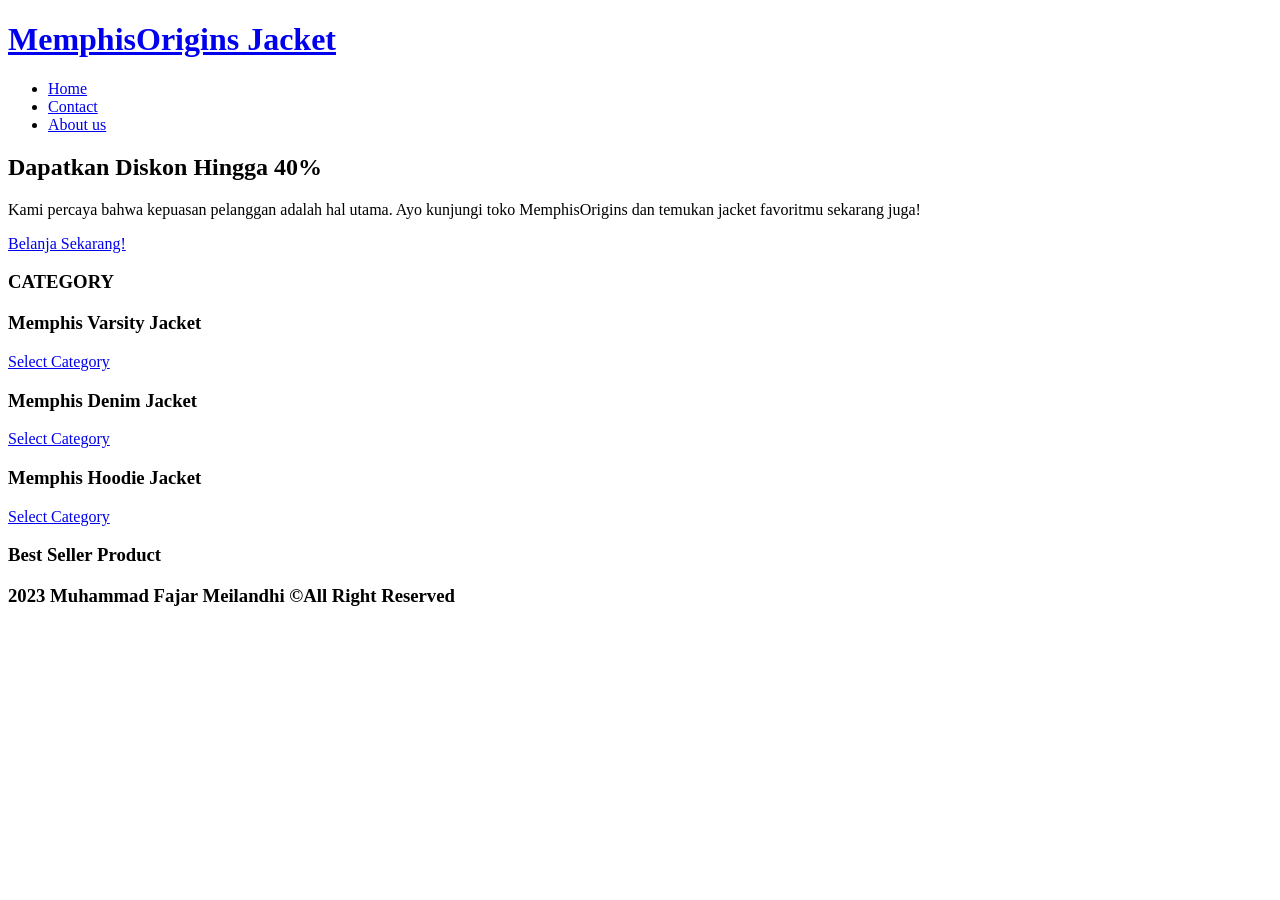
==== indeks.html @ a7b07e84 "intial git" ====
<!-- 
    NAMA : Muhammad Fajar Meilandhi
    NIM  : 10122344 
    KELAS: IF-9
-->

<!DOCTYPE html>
<html lang="en">
  <head>
    <meta charset="UTF-8" />
    <meta http-equiv="X-UA-Compatible" content="IE=edge" />
    <meta name="viewport" content="width=device-width, initial-scale=1.0" />
    <link rel="preconnect" href="https://fonts.googleapis.com" />
    <link rel="preconnect" href="https://fonts.gstatic.com" crossorigin />
    <link href="https://fonts.googleapis.com/css2?family=Montserrat:ital,wght@0,100;0,200;0,300;0,400;0,500;0,600;0,700;0,800;0,900;1,100;1,500;1,700&display=swap" rel="stylesheet" />
    <title>MemphisOrigins</title>
    <link rel="stylesheet" href="style.css" />
  </head>
  <body>
    <div class="header">
      <div class="navbar d-flex jc-spacebetween">
        <div class="nav-brand ai-center jc-spacebetween">
          <h1><a href="#">MemphisOrigins Jacket</a></h1>
        </div>
        <div class="nav-menu">
          <div class="spacercontent"></div>
          <ul class="d-flex ai-center">
            <li><a href="#">Home</a></li>
            <li><a href="https://api.whatsapp.com/send/?phone=6281220888802&text&type=phone_number&app_absent=0" target="_blank">Contact</a></li>
            <li><a href="./indeks2.html" target="_blank">About us</a></li>
          </ul>
        </div>
      </div>
    </div>
    <div class="content1">
      <div class="container">
        <div class="d-flex jc-spacebetween">
          <div class="main-img"></div>
          <div class="main-desc">
            <div class="big-title">
              <h2>Dapatkan Diskon Hingga 40%</h2>
              <div class="spacercontent"></div>
              <p>Kami percaya bahwa kepuasan pelanggan adalah hal utama. Ayo kunjungi toko MemphisOrigins dan temukan jacket favoritmu sekarang juga!</p>
              <div class="spacercontent"></div>
              <div class="spacercontent"></div>
              <div class="big-button">
                <a href="indeks2.html">Belanja Sekarang!</a>
              </div>
            </div>
          </div>
        </div>
      </div>
    </div>
    <div class="spacercontent"></div>
    <div class="title d-flex">
      <h3>CATEGORY</h3>
    </div>
    <div class="spacercontent"></div>
    <div class="content2">
      <div class="container2">
        <div class="new-product">
          <div class="image">
            <div class="overlay">
              <div class="img1"></div>
              <div class="img2"></div>
              <div class="img3"></div>
            </div>
          </div>
        </div>
      </div>
      <div class="container3">
        <div class="desc">
          <h3>Memphis Varsity Jacket</h3>
          <a href="https://shopee.co.id/memphisorigins?shopCollection=138132669#product_list" target="_blank">Select Category</a>
        </div>
        <div class="desc">
          <h3>Memphis Denim Jacket</h3>
          <a href="https://shopee.co.id/memphisorigins?shopCollection=15356396#product_list" target="_blank">Select Category</a>
        </div>
        <div class="desc">
          <h3>Memphis Hoodie Jacket</h3>
          <a href="https://shopee.co.id/memphisorigins?shopCollection=15356329#product_list" target="_blank">Select Category</a>
        </div>
      </div>
    </div>
    <div class="spacercontent"></div>
    <div class="title d-flex">
      <h3>Best Seller Product</h3>
    </div>
    <div class="spacercontent"></div>
    <div class="content4">
      <div class="container4 d-flex">
        <div class="best-product">
          <div class="image2">
            <div class="overlay d-flex">
              <a href="indeks2.html"><div class="img4"></div></a>
              <a href="indeks2.html"><div class="img5"></div></a>
              <a href="indeks2.html"><div class="img6"></div></a>
              <a href="indeks2.html"><div class="img7"></div></a>
            </div>
          </div>
        </div>
      </div>
    </div>
    <div class="Spacercontent"></div>
    <div class="content5">
      <div class="container5 d-flex">
        <div class="best-product">
          <div class="image2">
            <div class="overlay d-flex">
              <a href="indeks2.html"><div class="img8"></div></a>
              <a href="indeks2.html"><div class="img9"></div></a>
              <a href="indeks2.html"><div class="img10"></div></a>
              <a href="indeks2.html"><div class="img11"></div></a>
            </div>
          </div>
        </div>
      </div>
    </div>
    <!-- Footer -->
    <div class="spacersection"></div>
    <div class="container6">
      <div class="footer">
        <div class="desc-footer">
          <h3>2023 Muhammad Fajar Meilandhi &copy;All Right Reserved</h3>
        </div>
      </div>
    </div>
    <!-- End Footer -->
  </body>
</html>
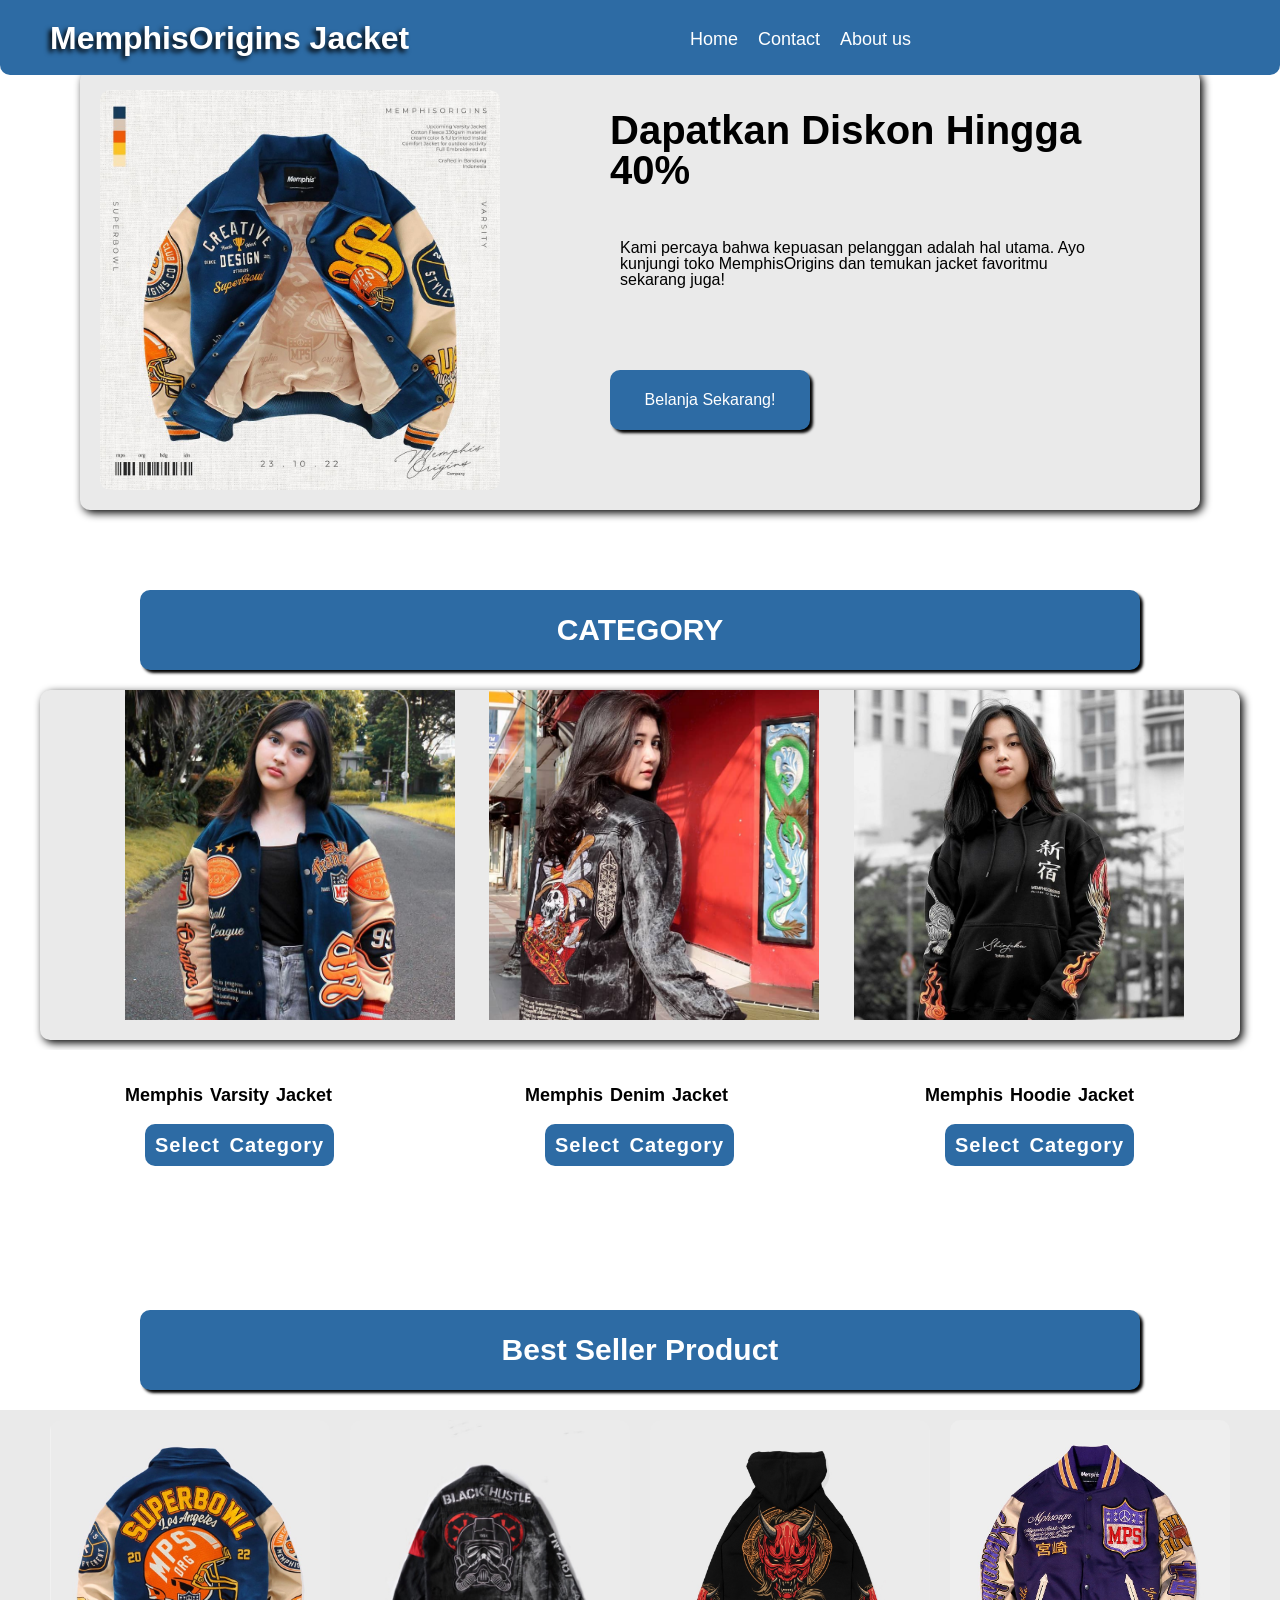
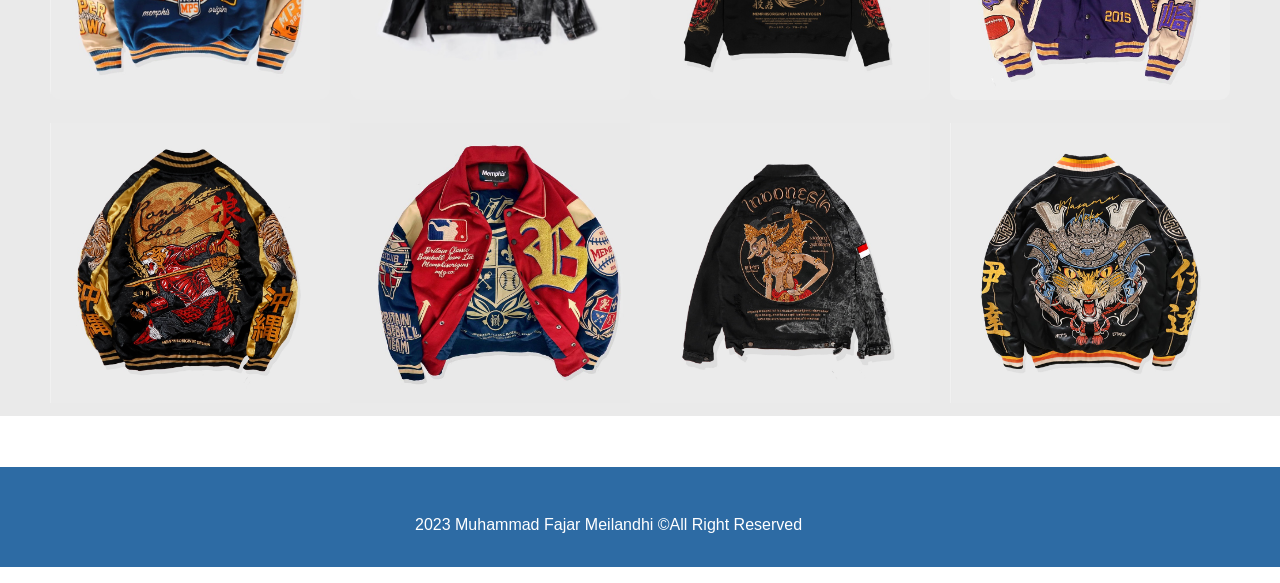
==== commit dd1fd288: "Mengubah agar ketika membuka link langsung ke indeks.html" ====
--- a/indeks.html
+++ b/indeks.html
@@ -14,7 +14,7 @@
     <link rel="preconnect" href="https://fonts.gstatic.com" crossorigin />
     <link href="https://fonts.googleapis.com/css2?family=Montserrat:ital,wght@0,100;0,200;0,300;0,400;0,500;0,600;0,700;0,800;0,900;1,100;1,500;1,700&display=swap" rel="stylesheet" />
     <title>MemphisOrigins</title>
-    <link rel="stylesheet" href="style.css" />
+    <link rel="stylesheet" href="./css/style.css" />
   </head>
   <body>
     <div class="header">
@@ -27,7 +27,7 @@
           <ul class="d-flex ai-center">
             <li><a href="#">Home</a></li>
             <li><a href="https://api.whatsapp.com/send/?phone=6281220888802&text&type=phone_number&app_absent=0" target="_blank">Contact</a></li>
-            <li><a href="./indeks2.html" target="_blank">About us</a></li>
+            <li><a href="./html/indeks2.html" target="_blank">About us</a></li>
           </ul>
         </div>
       </div>
@@ -44,7 +44,7 @@
               <div class="spacercontent"></div>
               <div class="spacercontent"></div>
               <div class="big-button">
-                <a href="indeks2.html">Belanja Sekarang!</a>
+                <a href="./html/indeks2.html">Belanja Sekarang!</a>
               </div>
             </div>
           </div>
@@ -93,10 +93,10 @@
         <div class="best-product">
           <div class="image2">
             <div class="overlay d-flex">
-              <a href="indeks2.html"><div class="img4"></div></a>
-              <a href="indeks2.html"><div class="img5"></div></a>
-              <a href="indeks2.html"><div class="img6"></div></a>
-              <a href="indeks2.html"><div class="img7"></div></a>
+              <a href="./html/indeks2.html"><div class="img4"></div></a>
+              <a href="./html/indeks2.html"><div class="img5"></div></a>
+              <a href="./html/indeks2.html"><div class="img6"></div></a>
+              <a href="./html/indeks2.html"><div class="img7"></div></a>
             </div>
           </div>
         </div>
@@ -108,10 +108,10 @@
         <div class="best-product">
           <div class="image2">
             <div class="overlay d-flex">
-              <a href="indeks2.html"><div class="img8"></div></a>
-              <a href="indeks2.html"><div class="img9"></div></a>
-              <a href="indeks2.html"><div class="img10"></div></a>
-              <a href="indeks2.html"><div class="img11"></div></a>
+              <a href="./html/indeks2.html"><div class="img8"></div></a>
+              <a href="./html/indeks2.html"><div class="img9"></div></a>
+              <a href="./html/indeks2.html"><div class="img10"></div></a>
+              <a href="./html/indeks2.html"><div class="img11"></div></a>
             </div>
           </div>
         </div>
--- a/css/style.css
+++ b/css/style.css
@@ -0,0 +1,651 @@
+/* 
+    NAMA : Muhammad Fajar Meilandhi
+    NIM  : 10122344 
+    KELAS: IF-9
+*/
+
+/* CSS Reset */
+html,
+body,
+div,
+span,
+applet,
+object,
+iframe,
+h1,
+h2,
+h3,
+h4,
+h5,
+h6,
+p,
+blockquote,
+pre,
+a,
+abbr,
+acronym,
+address,
+big,
+cite,
+code,
+del,
+dfn,
+em,
+img,
+ins,
+kbd,
+q,
+s,
+samp,
+small,
+strike,
+strong,
+sub,
+sup,
+tt,
+var,
+b,
+u,
+i,
+center,
+dl,
+dt,
+dd,
+ol,
+ul,
+li,
+fieldset,
+form,
+label,
+legend,
+table,
+caption,
+tbody,
+tfoot,
+thead,
+tr,
+th,
+td,
+article,
+aside,
+canvas,
+details,
+embed,
+figure,
+figcaption,
+footer,
+header,
+hgroup,
+menu,
+nav,
+output,
+ruby,
+section,
+summary,
+time,
+mark,
+audio,
+video {
+  margin: 0;
+  padding: 0;
+  border: 0;
+  font-size: 100%;
+  font: inherit;
+  vertical-align: baseline;
+}
+
+article,
+aside,
+details,
+figcaption,
+figure,
+footer,
+header,
+hgroup,
+menu,
+nav,
+section {
+  display: block;
+}
+body {
+  line-height: 1;
+}
+ol,
+ul {
+  list-style: none;
+}
+blockquote,
+q {
+  quotes: none;
+}
+blockquote:before,
+blockquote:after,
+q:before,
+q:after {
+  content: '';
+  content: none;
+}
+table {
+  border-collapse: collapse;
+  border-spacing: 0;
+} /* End CSS Reset */
+
+body {
+  font-family: 'Montserrat', sans-serif;
+  width: 100%;
+  height: auto;
+}
+
+h1,
+h4,
+h5 {
+  font-family: 'Montserrat', sans-serif;
+  margin: 0;
+  padding: 0;
+}
+
+.jc-spacebetween {
+  justify-content: space-between;
+}
+
+.ai-center {
+  align-items: center;
+}
+
+.d-flex {
+  display: flex;
+  height: auto;
+}
+
+.spacersection {
+  padding: 2% 0;
+}
+
+.spacercontent {
+  margin-bottom: 20px;
+}
+
+/* header */
+
+.header {
+  width: 100%;
+  height: 70px;
+}
+
+.navbar {
+  width: 100%;
+  height: 75px;
+  background-color: rgb(45, 107, 164);
+  border-radius: 0px 0px 10px 10px;
+  box-shadow: 0px 80px 10px -40px rgb(0, 0, 0, 0.25);
+  position: fixed;
+  z-index: 5;
+  transition: 0.5s;
+}
+.navbar:hover {
+  box-shadow: 0px 30px 10px -20px rgb(0, 0, 0, 0.75);
+  height: 80px;
+}
+
+.navbar .nav-brand {
+  width: 450px;
+  display: flex;
+}
+
+.navbar .nav-brand h1 {
+  margin-left: 50px;
+  display: inline;
+}
+
+.navbar .nav-brand h1 a {
+  font-size: 32px;
+  font-weight: bold;
+  letter-spacing: 0px;
+  text-decoration: none;
+  color: white;
+  text-shadow: -3px 3px 5px black;
+}
+
+.navbar .nav-menu {
+  width: 400px;
+  display: inline-block;
+  align-items: center;
+  margin-right: 200px;
+}
+
+.navbar .nav-menu ul li {
+  display: flex;
+}
+
+.navbar .nav-menu ul li a {
+  font-size: 18px;
+  text-decoration: none;
+  color: white;
+  margin: 10px;
+}
+
+.nav-menu ul li a:hover {
+  font-weight: bold;
+  color: white;
+  text-shadow: 3px 3px 3px black;
+}
+/* Body */
+.page {
+  width: 1500px;
+  height: 1500px;
+  border: 2px solid black;
+  position: relative;
+  right: 50px;
+}
+
+.content1 .container {
+  width: 90%;
+  height: 400px;
+  background-color: #eaeaea;
+  margin: auto;
+  box-shadow: 3px 3px 8px black;
+  transition: 0.5;
+}
+.content1 .container:hover {
+  width: 95%;
+  height: 450px;
+}
+
+.container .d-flex {
+  width: 100%;
+}
+
+.main-img {
+  background-image: url(../img/produk1.jpg);
+}
+.container,
+.main-img {
+  width: 400px;
+  height: 400px;
+  background-repeat: no-repeat;
+  background-size: cover;
+  border-radius: 10px;
+  transition: 0.5s;
+}
+.main-img:hover {
+  width: 450px;
+  height: 450px;
+}
+
+.container,
+.big-title {
+  width: 500px;
+  height: 300px;
+  background-color: #eaeaea;
+  margin-right: 50px;
+  padding: 20px;
+}
+.big-title {
+  margin-bottom: 80px;
+}
+
+.big-title h2 {
+  font-size: 40px;
+  font-weight: bold;
+}
+
+.big-title p {
+  display: flex;
+  margin-top: 40px;
+  padding: 10px;
+  height: 100px;
+}
+
+.big-button {
+  width: 200px;
+  height: 60px;
+  background-color: rgb(45, 107, 164);
+  border-radius: 10px;
+  box-shadow: 3px 3px 3px black;
+}
+.big-button a {
+  font-size: 16px;
+  display: flex;
+  text-decoration: none;
+  color: white;
+  justify-content: center;
+  padding-top: 22px;
+}
+.content1 {
+  width: 1200px;
+  height: 500px;
+  margin: auto;
+}
+
+.container2 {
+  width: 1200px;
+  height: 350px;
+  background-color: white;
+  margin: auto;
+  background-color: #eaeaea;
+  border-radius: 10px;
+  box-shadow: 3px 3px 8px black;
+  transition: 0.5s;
+}
+.container2:hover {
+  width: 1210px;
+  height: 360px;
+}
+.new-product {
+  width: 1090px;
+  height: 330px;
+  margin: auto;
+}
+
+.img1,
+.img2,
+.img3 {
+  width: 330px;
+  height: 330px;
+  background-repeat: no-repeat;
+  display: inline-block;
+  margin-left: 30px;
+}
+.img1 {
+  background-image: url(../img/model1.jpg);
+  background-size: 500px 500px;
+  background-position: -90px -130px;
+}
+.img2 {
+  background-image: url(../img/model2.jpg);
+  background-size: 450px 450px;
+  background-position: -100px -90px;
+}
+.img3 {
+  background-image: url(../img/model3.jpg);
+  background-size: 450px 450px;
+  background-position: -60px -50px;
+}
+
+.title {
+  width: 1000px;
+  height: 80px;
+  margin: auto;
+  background-color: rgb(45, 107, 164);
+  box-shadow: 3px 3px 3px black;
+  border-radius: 10px;
+  transition: 0.5s;
+}
+.title:hover {
+  width: 1200px;
+}
+.title h3 {
+  font-weight: bold;
+  font-size: 30px;
+  color: white;
+  margin: auto;
+}
+.content2 {
+  width: 1200px;
+  height: 600px;
+  margin: auto;
+}
+
+.container3 {
+  width: 1200px;
+  height: 120px;
+  margin: 10px auto;
+  display: flex;
+  background-color: white;
+}
+.desc {
+  width: 300px;
+  display: block;
+  padding: 15px;
+  margin: 0px 0px 20px 50px;
+  line-height: 20px;
+  margin-right: 20px;
+}
+
+.desc h3 {
+  margin: 20px;
+  font-size: 18px;
+  font-weight: bold;
+  word-spacing: 2px;
+}
+
+.desc a {
+  font-size: 20px;
+  font-weight: bold;
+  display: inline;
+  position: relative;
+  top: 10px;
+  left: 10px;
+  padding: 10px;
+  margin-left: 30px;
+  color: white;
+  word-spacing: 3px;
+  letter-spacing: 1px;
+  text-decoration: none;
+  background-color: rgb(45, 107, 164);
+  border-radius: 10px;
+}
+.content4 {
+  background-color: #eaeaea;
+}
+.container4 {
+  width: 1200px;
+  background-color: #eaeaea;
+  margin: auto;
+}
+.new-product {
+  width: 1090px;
+  height: 330px;
+  margin: auto;
+}
+
+.img4,
+.img5,
+.img6,
+.img7 {
+  width: 280px;
+  height: 280px;
+  background-repeat: no-repeat;
+  background-size: cover;
+  display: inline-block;
+  margin: 10px;
+  border-radius: 10px;
+  transition: 0.5s;
+}
+.img4:hover {
+  width: 300px;
+  height: 300px;
+}
+.img5:hover {
+  width: 300px;
+  height: 300px;
+}
+.img6:hover {
+  width: 300px;
+  height: 300px;
+}
+.img7:hover {
+  width: 300px;
+  height: 300px;
+}
+.img4 {
+  background-image: url(../img/p1.jpg);
+}
+.img5 {
+  background-image: url(../img/produk2.jpg);
+}
+.img6 {
+  background-image: url(../img/produk3.jpg);
+}
+.img7 {
+  background-image: url(../img/produk4.jpg);
+}
+.img8,
+.img9,
+.img10,
+.img11 {
+  width: 280px;
+  height: 280px;
+  background-repeat: no-repeat;
+  background-size: cover;
+  display: inline-block;
+  margin: 10px;
+  transition: 0.5s;
+}
+.img8:hover {
+  width: 300px;
+  height: 300px;
+}
+.img9:hover {
+  width: 300px;
+  height: 300px;
+}
+.img10:hover {
+  width: 300px;
+  height: 300px;
+}
+.img11:hover {
+  width: 300px;
+  height: 300px;
+}
+.img8 {
+  background-image: url(../img/produk5.jpg);
+}
+.img9 {
+  background-image: url(../img/produk6.jpg);
+}
+.img10 {
+  background-image: url(../img/produk7.jpg);
+}
+.img11 {
+  background-image: url(../img/produk8.jpg);
+}
+/* End Body */
+/* Footer */
+.content5 {
+  background-color: #eaeaea;
+}
+.container5 {
+  width: 1200px;
+  background-color: #eaeaea;
+  margin: auto;
+}
+.footer {
+  width: 100%;
+  height: 100px;
+  background-color: rgb(45, 107, 164);
+}
+.desc-footer {
+  width: 450px;
+  padding: 50px;
+  margin: auto;
+}
+.desc-footer h3 {
+  font-size: 16px;
+  color: white;
+}
+/* End Footer */
+
+/* indeks2 */
+
+.contentind2 {
+  width: 1000px;
+  height: 1000px;
+  display: block;
+  margin: auto;
+}
+.profil {
+  width: 290px;
+  height: 290px;
+  display: inline-block;
+  position: relative;
+  margin: 50px 50px 0px 350px;
+}
+.profil-image {
+  height: 280px;
+  width: 280px;
+  background-image: url(../img/logo.jpg);
+  background-repeat: no-repeat;
+  background-size: cover;
+  margin: auto;
+}
+.nama {
+  width: 500px;
+  font-size: 70px;
+  font-weight: 900;
+  position: relative;
+  right: 150px;
+}
+.nama a {
+  text-decoration: none;
+  color: black;
+  text-shadow: 1px 1px 9px gray;
+}
+.containerind2 {
+  display: inline-block;
+  width: 1000px;
+  height: 600px;
+  border-radius: 20px;
+  margin: auto;
+  background-color: #eaeaea;
+  box-shadow: 0px 30px 10px -20px rgba(0, 0, 0, 0.75);
+  transition: 0.3s;
+}
+.containerind2:hover {
+  box-shadow: 0px 80px 10px -40px rgba(0, 0, 0, 0.25);
+}
+.isi {
+  width: 500px;
+  height: 500px;
+
+  margin: 80px auto;
+}
+
+p {
+  display: inline-block;
+  padding-left: 100px;
+}
+.shop-info {
+  width: 100%;
+  height: 100px;
+}
+
+.shop-info a {
+  font-size: 30px;
+  display: block;
+  position: relative;
+  text-decoration: none;
+  color: rgb(255, 255, 255);
+}
+.shop-info .web,
+.shopee,
+.instagram,
+.tokopedia {
+  width: 300px;
+  height: 50px;
+  padding: 10px 0px 0px 120px;
+  margin: auto;
+  border-radius: 10px;
+  box-shadow: 3px 3px 3px black;
+}
+.shop-info .web {
+  background-color: rgb(45, 107, 164);
+}
+.shop-info .shopee {
+  background-color: #ee4d2d;
+}
+
+.shop-info .instagram {
+  background-color: #e1306c;
+}
+.shop-info .tokopedia {
+  background-color: #25d366;
+}
+.web,
+.shopee,
+.instagram,
+.tokopedia {
+  text-shadow: 3px 3px 3px black;
+}
+
+/* End Indeks2 */
